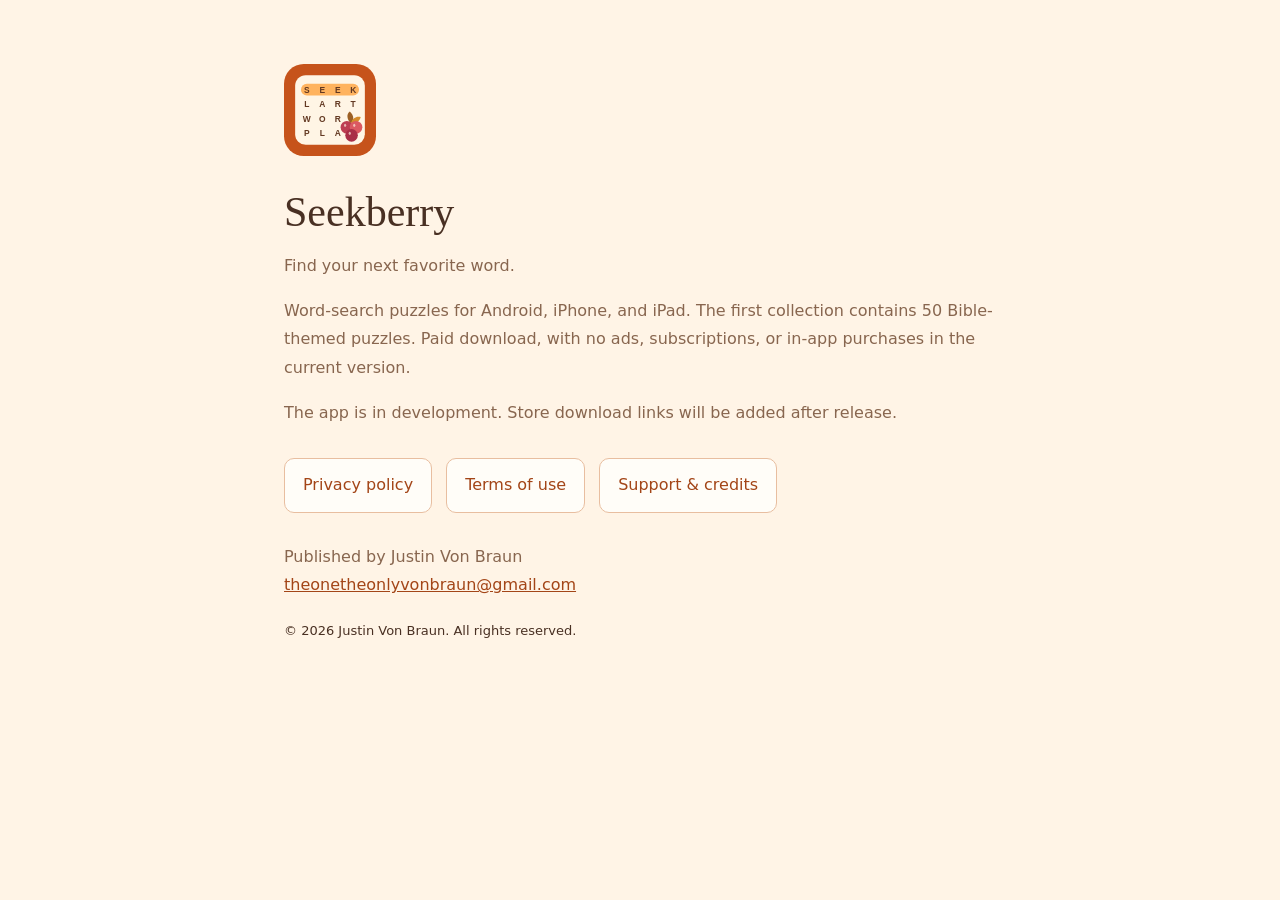
==== index.html @ 77732bdd "Publish Seekberry support and legal information" ====
<!doctype html><html lang="en"><head><meta charset="UTF-8"><meta name="viewport" content="width=device-width,initial-scale=1"><meta name="description" content="Official Seekberry support, privacy policy, and terms. Published by Justin Von Braun."><title>Seekberry · Support &amp; information</title><link rel="icon" href="icon.svg"><style>*{box-sizing:border-box}body{margin:0;background:#fff4e6;color:#493023;font:16px/1.8 system-ui,sans-serif}main{max-width:760px;margin:auto;padding:64px 24px}img{width:92px;height:92px}h1{font:500 42px Georgia,serif;margin:22px 0 4px}p{color:#88664f}nav{display:flex;flex-wrap:wrap;gap:14px;margin:30px 0}a{color:#a34517}nav a{border:1px solid #e8bea0;border-radius:10px;padding:12px 18px;text-decoration:none;background:#fffdf8}small{font-size:13px}</style></head><body><main><img src="icon.svg" alt="Seekberry word-search icon"><h1>Seekberry</h1><p>Find your next favorite word.</p><p>Word-search puzzles for Android, iPhone, and iPad. The first collection contains 50 Bible-themed puzzles. Paid download, with no ads, subscriptions, or in-app purchases in the current version.</p><p>The app is in development. Store download links will be added after release.</p><nav aria-label="App information"><a href="privacy.html">Privacy policy</a><a href="terms.html">Terms of use</a><a href="support.html">Support &amp; credits</a></nav><p>Published by Justin Von Braun<br><a href="mailto:theonetheonlyvonbraun@gmail.com">theonetheonlyvonbraun@gmail.com</a></p><small>© 2026 Justin Von Braun. All rights reserved.</small></main></body></html>
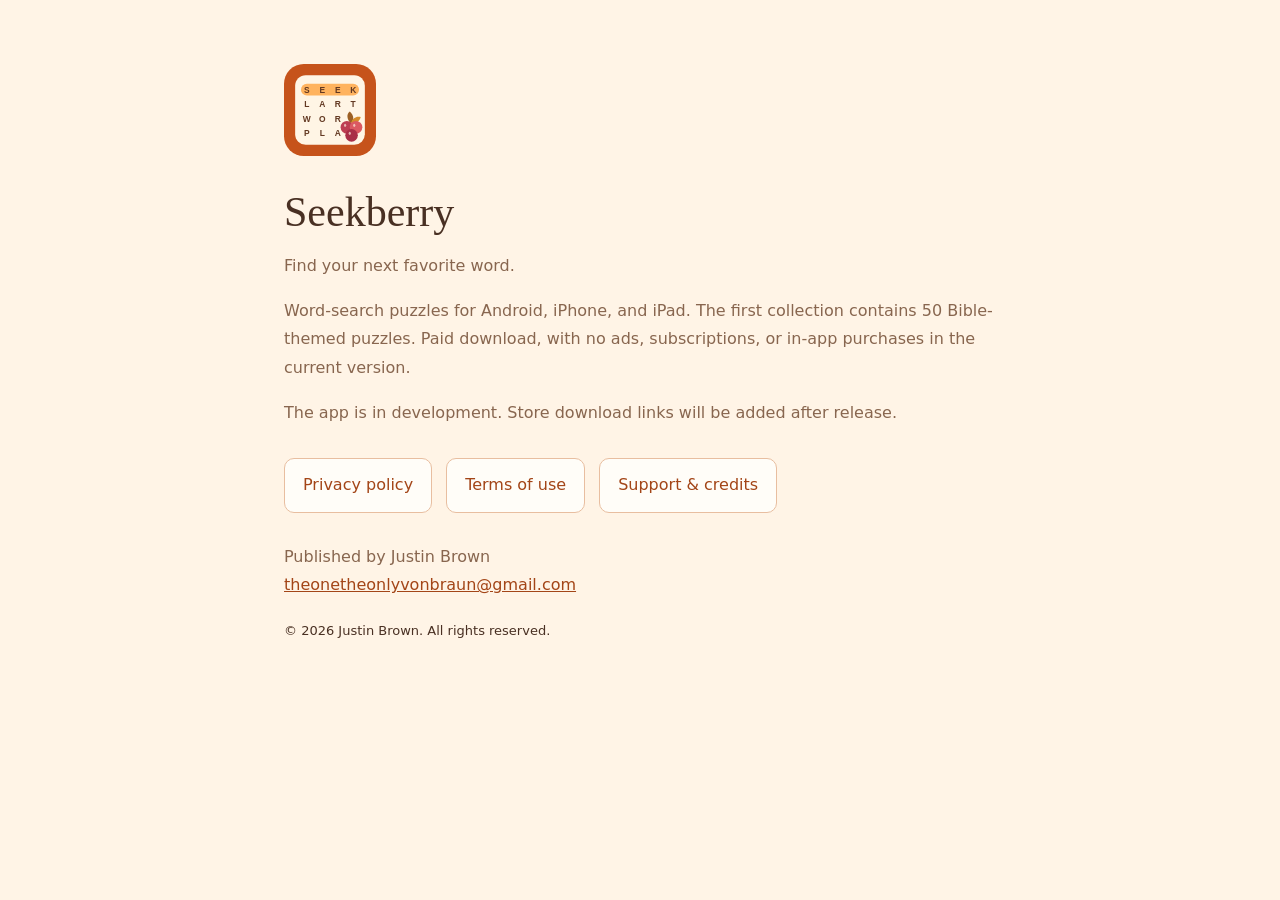
==== commit e1f14db3: "Use confirmed legal publisher Justin Brown" ====
--- a/index.html
+++ b/index.html
@@ -1 +1 @@
-<!doctype html><html lang="en"><head><meta charset="UTF-8"><meta name="viewport" content="width=device-width,initial-scale=1"><meta name="description" content="Official Seekberry support, privacy policy, and terms. Published by Justin Von Braun."><title>Seekberry · Support &amp; information</title><link rel="icon" href="icon.svg"><style>*{box-sizing:border-box}body{margin:0;background:#fff4e6;color:#493023;font:16px/1.8 system-ui,sans-serif}main{max-width:760px;margin:auto;padding:64px 24px}img{width:92px;height:92px}h1{font:500 42px Georgia,serif;margin:22px 0 4px}p{color:#88664f}nav{display:flex;flex-wrap:wrap;gap:14px;margin:30px 0}a{color:#a34517}nav a{border:1px solid #e8bea0;border-radius:10px;padding:12px 18px;text-decoration:none;background:#fffdf8}small{font-size:13px}</style></head><body><main><img src="icon.svg" alt="Seekberry word-search icon"><h1>Seekberry</h1><p>Find your next favorite word.</p><p>Word-search puzzles for Android, iPhone, and iPad. The first collection contains 50 Bible-themed puzzles. Paid download, with no ads, subscriptions, or in-app purchases in the current version.</p><p>The app is in development. Store download links will be added after release.</p><nav aria-label="App information"><a href="privacy.html">Privacy policy</a><a href="terms.html">Terms of use</a><a href="support.html">Support &amp; credits</a></nav><p>Published by Justin Von Braun<br><a href="mailto:theonetheonlyvonbraun@gmail.com">theonetheonlyvonbraun@gmail.com</a></p><small>© 2026 Justin Von Braun. All rights reserved.</small></main></body></html>+<!doctype html><html lang="en"><head><meta charset="UTF-8"><meta name="viewport" content="width=device-width,initial-scale=1"><meta name="description" content="Official Seekberry support, privacy policy, and terms. Published by Justin Brown."><title>Seekberry · Support &amp; information</title><link rel="icon" href="icon.svg"><style>*{box-sizing:border-box}body{margin:0;background:#fff4e6;color:#493023;font:16px/1.8 system-ui,sans-serif}main{max-width:760px;margin:auto;padding:64px 24px}img{width:92px;height:92px}h1{font:500 42px Georgia,serif;margin:22px 0 4px}p{color:#88664f}nav{display:flex;flex-wrap:wrap;gap:14px;margin:30px 0}a{color:#a34517}nav a{border:1px solid #e8bea0;border-radius:10px;padding:12px 18px;text-decoration:none;background:#fffdf8}small{font-size:13px}</style></head><body><main><img src="icon.svg" alt="Seekberry word-search icon"><h1>Seekberry</h1><p>Find your next favorite word.</p><p>Word-search puzzles for Android, iPhone, and iPad. The first collection contains 50 Bible-themed puzzles. Paid download, with no ads, subscriptions, or in-app purchases in the current version.</p><p>The app is in development. Store download links will be added after release.</p><nav aria-label="App information"><a href="privacy.html">Privacy policy</a><a href="terms.html">Terms of use</a><a href="support.html">Support &amp; credits</a></nav><p>Published by Justin Brown<br><a href="mailto:theonetheonlyvonbraun@gmail.com">theonetheonlyvonbraun@gmail.com</a></p><small>© 2026 Justin Brown. All rights reserved.</small></main></body></html>
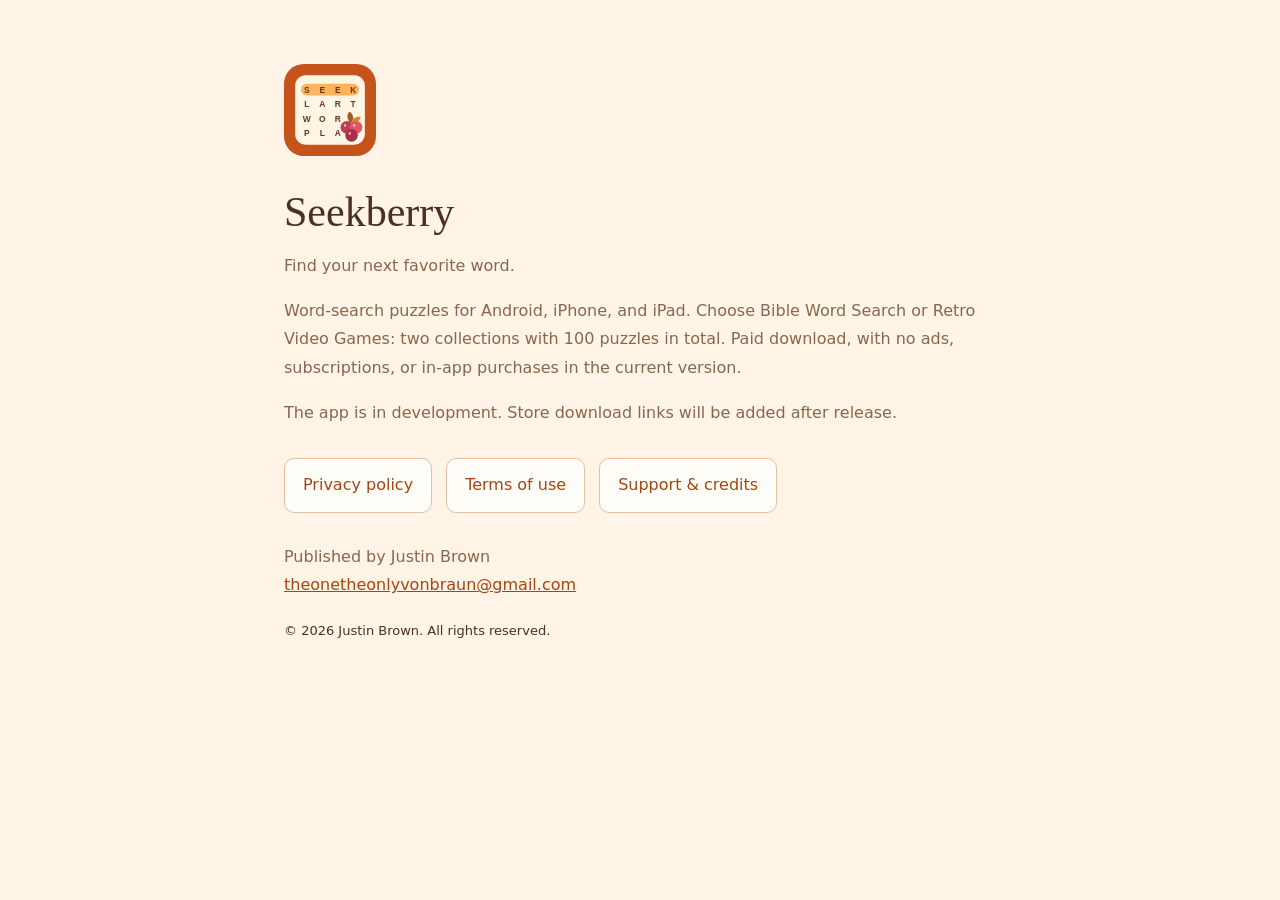
==== commit 48207808: "Describe both included collections and the expanded puzzle library" ====
--- a/index.html
+++ b/index.html
@@ -1 +1 @@
-<!doctype html><html lang="en"><head><meta charset="UTF-8"><meta name="viewport" content="width=device-width,initial-scale=1"><meta name="description" content="Official Seekberry support, privacy policy, and terms. Published by Justin Brown."><title>Seekberry · Support &amp; information</title><link rel="icon" href="icon.svg"><style>*{box-sizing:border-box}body{margin:0;background:#fff4e6;color:#493023;font:16px/1.8 system-ui,sans-serif}main{max-width:760px;margin:auto;padding:64px 24px}img{width:92px;height:92px}h1{font:500 42px Georgia,serif;margin:22px 0 4px}p{color:#88664f}nav{display:flex;flex-wrap:wrap;gap:14px;margin:30px 0}a{color:#a34517}nav a{border:1px solid #e8bea0;border-radius:10px;padding:12px 18px;text-decoration:none;background:#fffdf8}small{font-size:13px}</style></head><body><main><img src="icon.svg" alt="Seekberry word-search icon"><h1>Seekberry</h1><p>Find your next favorite word.</p><p>Word-search puzzles for Android, iPhone, and iPad. The first collection contains 50 Bible-themed puzzles. Paid download, with no ads, subscriptions, or in-app purchases in the current version.</p><p>The app is in development. Store download links will be added after release.</p><nav aria-label="App information"><a href="privacy.html">Privacy policy</a><a href="terms.html">Terms of use</a><a href="support.html">Support &amp; credits</a></nav><p>Published by Justin Brown<br><a href="mailto:theonetheonlyvonbraun@gmail.com">theonetheonlyvonbraun@gmail.com</a></p><small>© 2026 Justin Brown. All rights reserved.</small></main></body></html>+<!doctype html><html lang="en"><head><meta charset="UTF-8"><meta name="viewport" content="width=device-width,initial-scale=1"><meta name="description" content="Official Seekberry support, privacy policy, and terms. Published by Justin Brown."><title>Seekberry · Support &amp; information</title><link rel="icon" href="icon.svg"><style>*{box-sizing:border-box}body{margin:0;background:#fff4e6;color:#493023;font:16px/1.8 system-ui,sans-serif}main{max-width:760px;margin:auto;padding:64px 24px}img{width:92px;height:92px}h1{font:500 42px Georgia,serif;margin:22px 0 4px}p{color:#88664f}nav{display:flex;flex-wrap:wrap;gap:14px;margin:30px 0}a{color:#a34517}nav a{border:1px solid #e8bea0;border-radius:10px;padding:12px 18px;text-decoration:none;background:#fffdf8}small{font-size:13px}</style></head><body><main><img src="icon.svg" alt="Seekberry word-search icon"><h1>Seekberry</h1><p>Find your next favorite word.</p><p>Word-search puzzles for Android, iPhone, and iPad. Choose Bible Word Search or Retro Video Games: two collections with 100 puzzles in total. Paid download, with no ads, subscriptions, or in-app purchases in the current version.</p><p>The app is in development. Store download links will be added after release.</p><nav aria-label="App information"><a href="privacy.html">Privacy policy</a><a href="terms.html">Terms of use</a><a href="support.html">Support &amp; credits</a></nav><p>Published by Justin Brown<br><a href="mailto:theonetheonlyvonbraun@gmail.com">theonetheonlyvonbraun@gmail.com</a></p><small>© 2026 Justin Brown. All rights reserved.</small></main></body></html>
